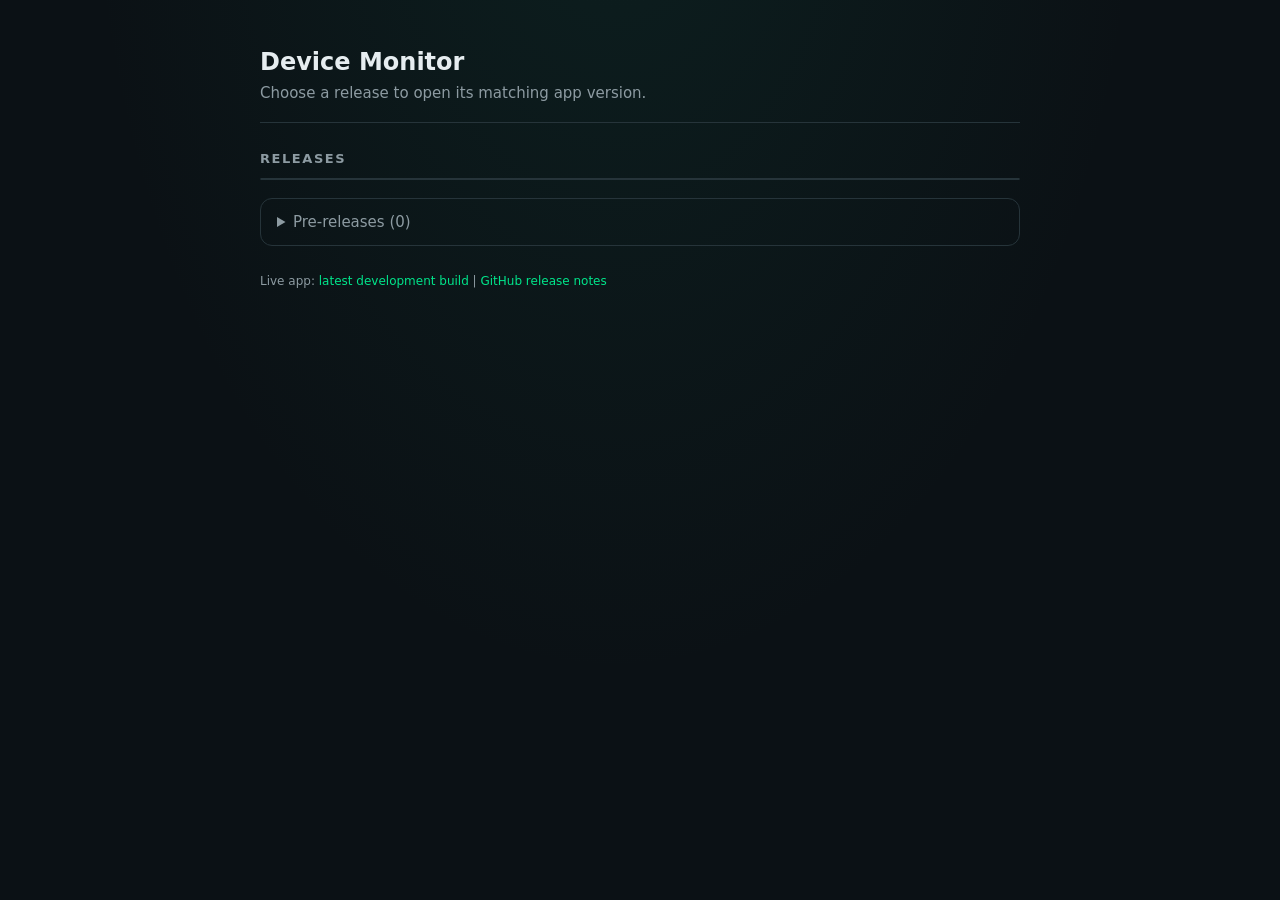
==== tools/pages-index.html @ f38d57f1 "GH portal!" ====
<!doctype html>
<html lang="en">
<head>
  <meta charset="utf-8">
  <meta name="viewport" content="width=device-width, initial-scale=1">
  <meta name="theme-color" content="#0b1115">
  <title>Device Monitor</title>
  <style>
    :root{color-scheme:dark;font:15px system-ui,sans-serif;background:#0b1115;color:#e6edf0;--muted:#8d9ba2;--line:#26343a;--green:#00e58b}
    *{box-sizing:border-box}body{min-height:100vh;margin:0;background:radial-gradient(ellipse at 48% -20%,rgba(20,112,90,.15),transparent 56%),#0b1115}
    main{width:min(760px,calc(100% - 32px));margin:0 auto;padding:48px 0}
    header{padding-bottom:20px;border-bottom:1px solid var(--line)}h1{margin:0;font-size:24px}header p{margin:8px 0 0;color:var(--muted)}
    h2{margin:28px 0 12px;font-size:13px;color:var(--muted);letter-spacing:.12em}
    ul{list-style:none;padding:0;margin:0;border:1px solid var(--line);border-radius:12px;overflow:hidden}
    li+li{border-top:1px solid var(--line)}.version{display:flex;align-items:center;justify-content:space-between;gap:14px;padding:14px 16px}
    a{color:var(--green);font-weight:650;text-decoration:none}a:hover{text-decoration:underline}.meta{color:var(--muted);font:11px ui-monospace,monospace}
    details{margin-top:18px;border:1px solid var(--line);border-radius:12px}summary{padding:14px 16px;color:var(--muted);cursor:pointer}
    details ul{border:0;border-top:1px solid var(--line);border-radius:0 0 12px 12px}
    .empty{padding:16px;color:var(--muted)}footer{margin-top:28px;color:var(--muted);font-size:12px}footer a{font-weight:500}
    @media(max-width:520px){main{padding:28px 0}.version{align-items:flex-start;flex-direction:column;gap:5px}}
  </style>
</head>
<body>
  <main>
    <header>
      <h1>Device Monitor</h1>
      <p>Choose a release to open its matching app version.</p>
    </header>
    <h2>RELEASES</h2>
    <ul id="stable-releases"><!-- STABLE_RELEASES --></ul>
    <details id="prerelease-details">
      <summary>Pre-releases (<span id="prerelease-count">0</span>)</summary>
      <ul id="prereleases"><!-- PRERELEASES --></ul>
    </details>
    <footer>Live app: <a href="./app/">latest development build</a> | <a href="https://github.com/m0bua/geiger-custom/releases">GitHub release notes</a></footer>
  </main>
</body>
</html>
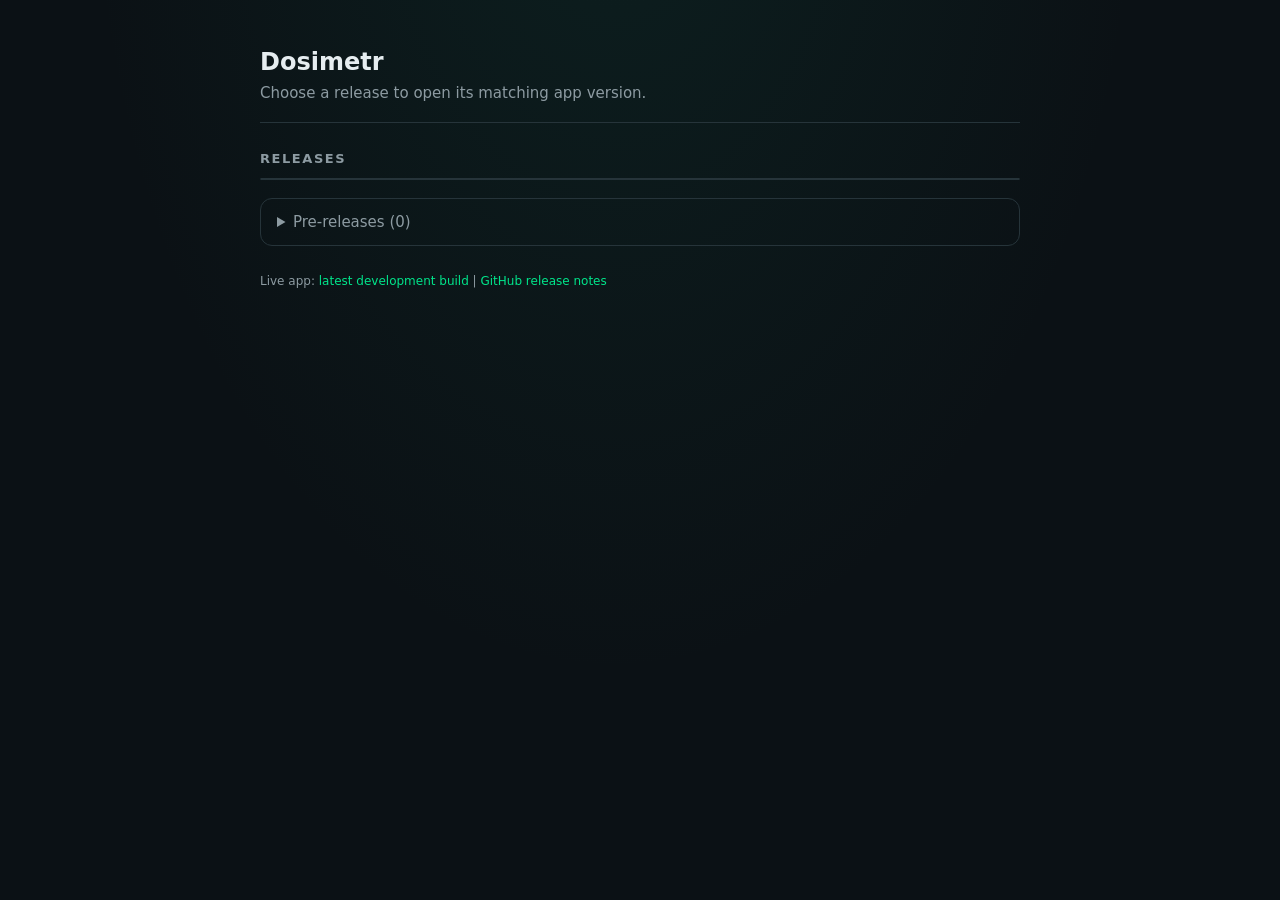
==== commit 4271ca56: "App naming fix." ====
--- a/tools/pages-index.html
+++ b/tools/pages-index.html
@@ -4,7 +4,7 @@
   <meta charset="utf-8">
   <meta name="viewport" content="width=device-width, initial-scale=1">
   <meta name="theme-color" content="#0b1115">
-  <title>Device Monitor</title>
+  <title>Dosimetr</title>
   <style>
     :root{color-scheme:dark;font:15px system-ui,sans-serif;background:#0b1115;color:#e6edf0;--muted:#8d9ba2;--line:#26343a;--green:#00e58b}
     *{box-sizing:border-box}body{min-height:100vh;margin:0;background:radial-gradient(ellipse at 48% -20%,rgba(20,112,90,.15),transparent 56%),#0b1115}
@@ -14,16 +14,17 @@
     ul{list-style:none;padding:0;margin:0;border:1px solid var(--line);border-radius:12px;overflow:hidden}
     li+li{border-top:1px solid var(--line)}.version{display:flex;align-items:center;justify-content:space-between;gap:14px;padding:14px 16px}
     a{color:var(--green);font-weight:650;text-decoration:none}a:hover{text-decoration:underline}.meta{color:var(--muted);font:11px ui-monospace,monospace}
+    .meta{display:flex;align-items:center;justify-content:flex-end;flex-wrap:wrap;gap:8px}.downloads{display:inline-flex;align-items:center;flex-wrap:wrap;gap:10px}.downloads a{white-space:nowrap}
     details{margin-top:18px;border:1px solid var(--line);border-radius:12px}summary{padding:14px 16px;color:var(--muted);cursor:pointer}
     details ul{border:0;border-top:1px solid var(--line);border-radius:0 0 12px 12px}
     .empty{padding:16px;color:var(--muted)}footer{margin-top:28px;color:var(--muted);font-size:12px}footer a{font-weight:500}
-    @media(max-width:520px){main{padding:28px 0}.version{align-items:flex-start;flex-direction:column;gap:5px}}
+    @media(max-width:520px){main{padding:28px 0}.version{align-items:flex-start;flex-direction:column;gap:7px}.meta{justify-content:flex-start}}
   </style>
 </head>
 <body>
   <main>
     <header>
-      <h1>Device Monitor</h1>
+      <h1>Dosimetr</h1>
       <p>Choose a release to open its matching app version.</p>
     </header>
     <h2>RELEASES</h2>
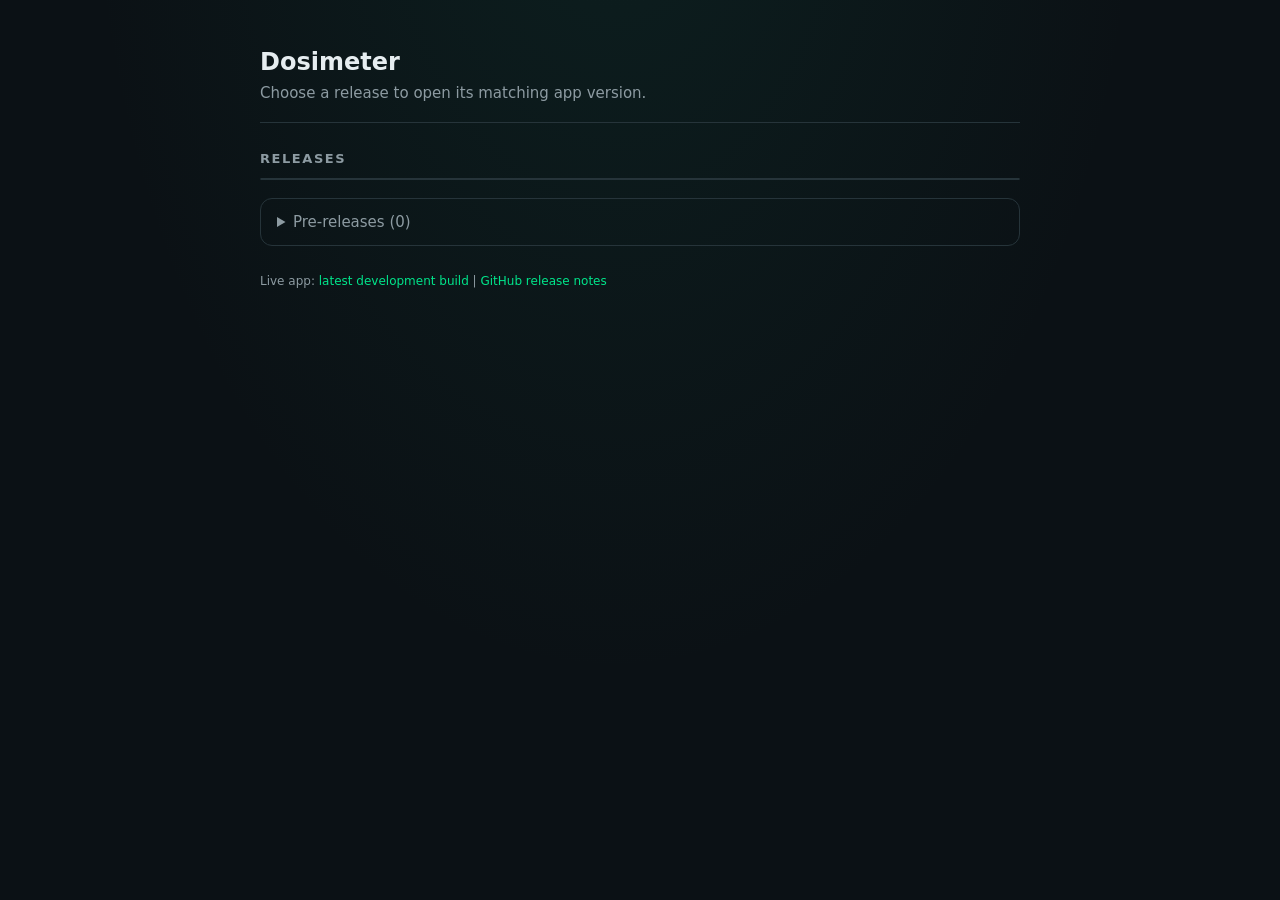
==== commit 39a781c1: "Naming fix." ====
--- a/tools/pages-index.html
+++ b/tools/pages-index.html
@@ -4,7 +4,7 @@
   <meta charset="utf-8">
   <meta name="viewport" content="width=device-width, initial-scale=1">
   <meta name="theme-color" content="#0b1115">
-  <title>Dosimetr</title>
+  <title>Dosimeter</title>
   <style>
     :root{color-scheme:dark;font:15px system-ui,sans-serif;background:#0b1115;color:#e6edf0;--muted:#8d9ba2;--line:#26343a;--green:#00e58b}
     *{box-sizing:border-box}body{min-height:100vh;margin:0;background:radial-gradient(ellipse at 48% -20%,rgba(20,112,90,.15),transparent 56%),#0b1115}
@@ -24,7 +24,7 @@
 <body>
   <main>
     <header>
-      <h1>Dosimetr</h1>
+      <h1>Dosimeter</h1>
       <p>Choose a release to open its matching app version.</p>
     </header>
     <h2>RELEASES</h2>
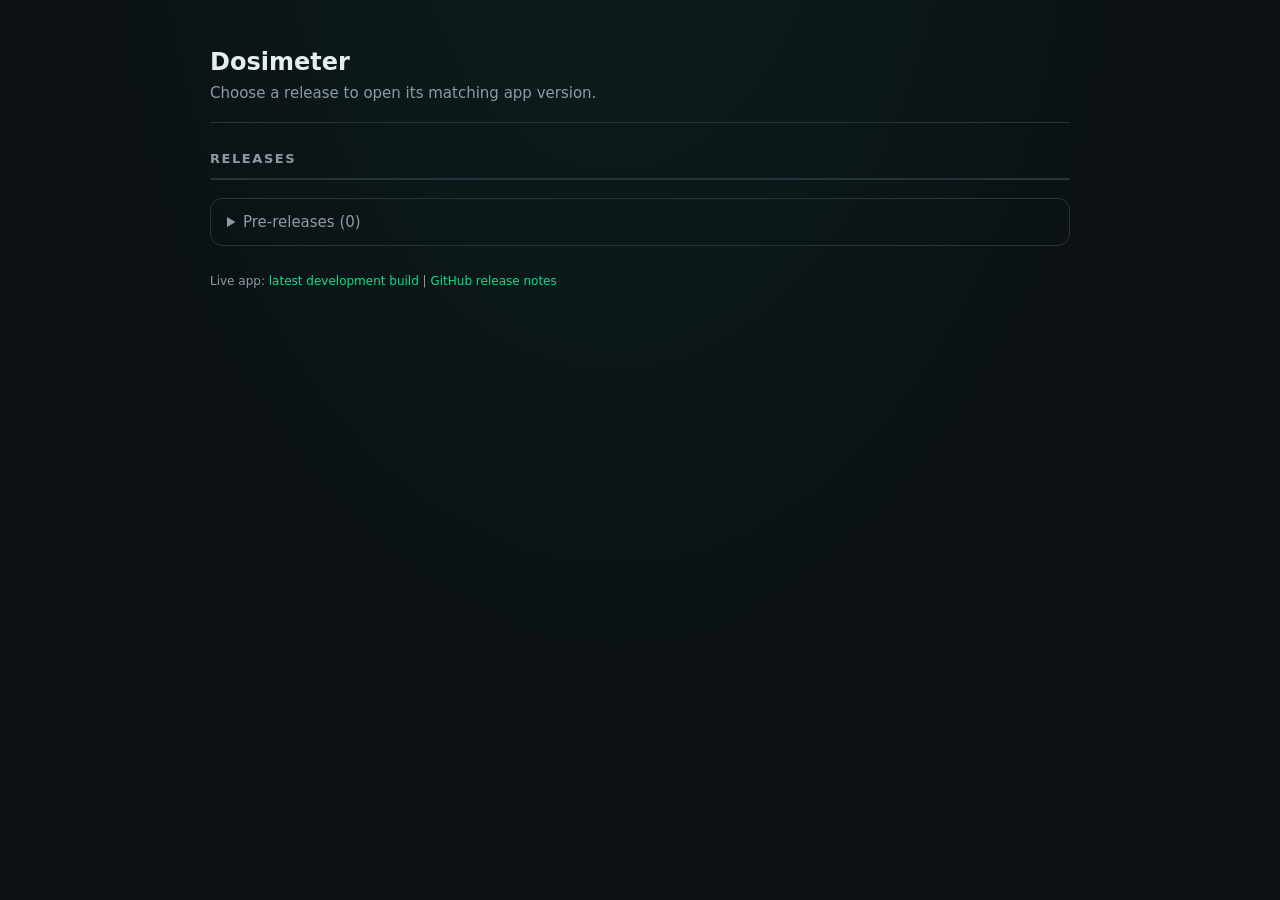
==== commit fb2fb602: "Portal fix." ====
--- a/tools/pages-index.html
+++ b/tools/pages-index.html
@@ -8,11 +8,12 @@
   <style>
     :root{color-scheme:dark;font:15px system-ui,sans-serif;background:#0b1115;color:#e6edf0;--muted:#8d9ba2;--line:#26343a;--green:#00e58b}
     *{box-sizing:border-box}body{min-height:100vh;margin:0;background:radial-gradient(ellipse at 48% -20%,rgba(20,112,90,.15),transparent 56%),#0b1115}
-    main{width:min(760px,calc(100% - 32px));margin:0 auto;padding:48px 0}
+    main{width:min(860px,calc(100% - 32px));margin:0 auto;padding:48px 0}
     header{padding-bottom:20px;border-bottom:1px solid var(--line)}h1{margin:0;font-size:24px}header p{margin:8px 0 0;color:var(--muted)}
     h2{margin:28px 0 12px;font-size:13px;color:var(--muted);letter-spacing:.12em}
     ul{list-style:none;padding:0;margin:0;border:1px solid var(--line);border-radius:12px;overflow:hidden}
     li+li{border-top:1px solid var(--line)}.version{display:flex;align-items:center;justify-content:space-between;gap:14px;padding:14px 16px}
+    .version>a{flex-shrink:0;white-space:nowrap}
     a{color:var(--green);font-weight:650;text-decoration:none}a:hover{text-decoration:underline}.meta{color:var(--muted);font:11px ui-monospace,monospace}
     .meta{display:flex;align-items:center;justify-content:flex-end;flex-wrap:wrap;gap:8px}.downloads{display:inline-flex;align-items:center;flex-wrap:wrap;gap:10px}.downloads a{white-space:nowrap}
     details{margin-top:18px;border:1px solid var(--line);border-radius:12px}summary{padding:14px 16px;color:var(--muted);cursor:pointer}
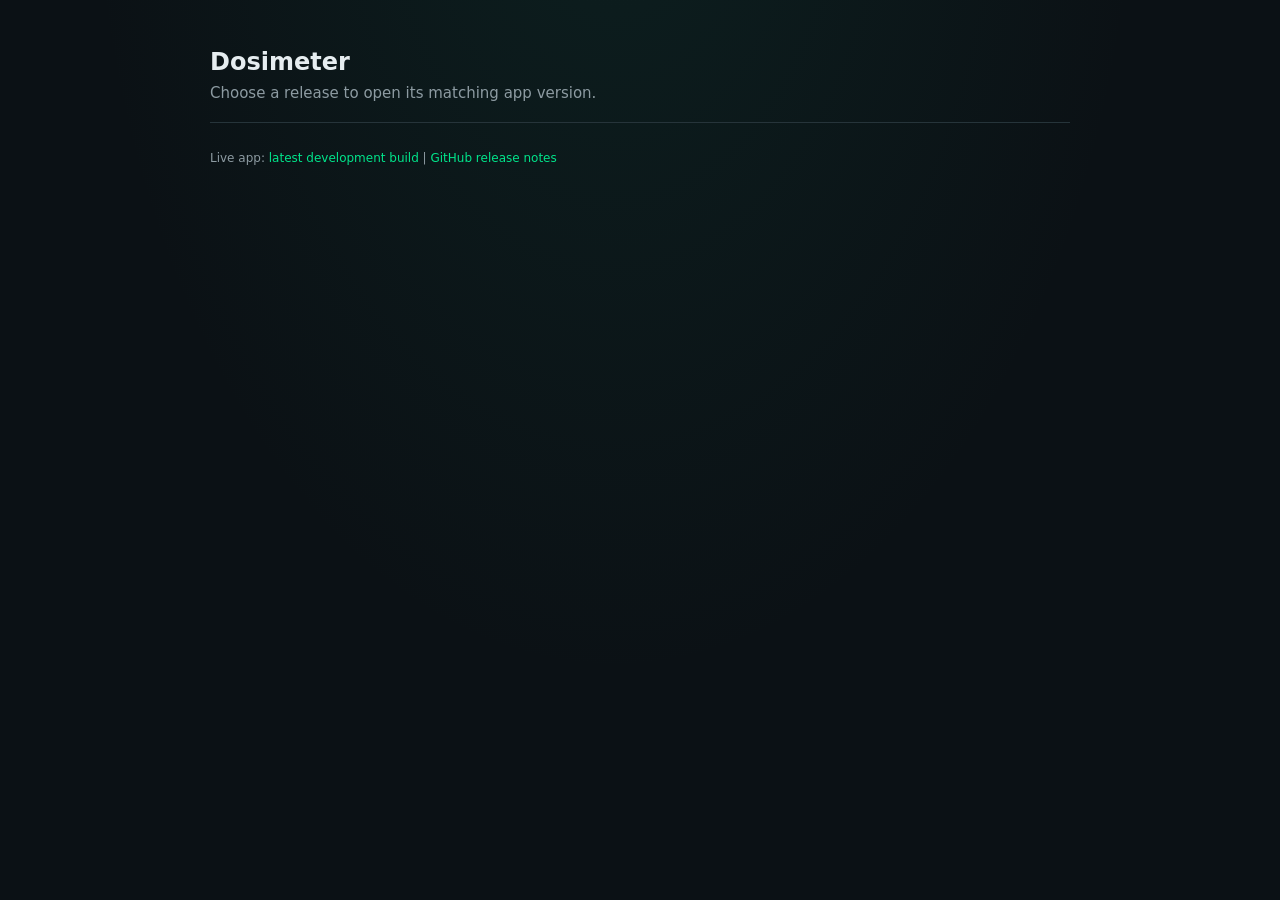
==== commit d6f5ecee: "Portal update." ====
--- a/tools/pages-index.html
+++ b/tools/pages-index.html
@@ -12,14 +12,27 @@
     header{padding-bottom:20px;border-bottom:1px solid var(--line)}h1{margin:0;font-size:24px}header p{margin:8px 0 0;color:var(--muted)}
     h2{margin:28px 0 12px;font-size:13px;color:var(--muted);letter-spacing:.12em}
     ul{list-style:none;padding:0;margin:0;border:1px solid var(--line);border-radius:12px;overflow:hidden}
-    li+li{border-top:1px solid var(--line)}.version{display:flex;align-items:center;justify-content:space-between;gap:14px;padding:14px 16px}
-    .version>a{flex-shrink:0;white-space:nowrap}
+    li+li{border-top:1px solid var(--line)}.version{display:grid;grid-template-columns:minmax(0,1fr) auto;align-items:center;gap:14px;padding:14px 16px}
+    .version>a{white-space:nowrap}
     a{color:var(--green);font-weight:650;text-decoration:none}a:hover{text-decoration:underline}.meta{color:var(--muted);font:11px ui-monospace,monospace}
-    .meta{display:flex;align-items:center;justify-content:flex-end;flex-wrap:wrap;gap:8px}.downloads{display:inline-flex;align-items:center;flex-wrap:wrap;gap:10px}.downloads a{white-space:nowrap}
-    details{margin-top:18px;border:1px solid var(--line);border-radius:12px}summary{padding:14px 16px;color:var(--muted);cursor:pointer}
-    details ul{border:0;border-top:1px solid var(--line);border-radius:0 0 12px 12px}
+    .meta{display:flex;flex-direction:column;align-items:flex-end;gap:6px;min-width:0}.release-date{white-space:nowrap}.downloads{display:block}.downloads a{white-space:nowrap}
+    .release-history{position:relative}
+    .release-history-toggle-input{position:absolute;width:1px;height:1px;opacity:0}
+    .release-list>li:nth-child(n+2){display:none}
+    .release-history-toggle-input:checked~section .release-list>li:nth-child(n+2){display:list-item}
+    #stable-releases>li:nth-child(n+4){display:none}
+    .release-history-toggle-input:checked~#stable-releases>li:nth-child(n+4){display:list-item}
+    .release-history>#older-prereleases-section{display:none}
+    .release-history-toggle-input:checked~#older-prereleases-section{display:block}
+    .release-history-toggle{display:block;padding-top:6px;color:var(--green);font-size:12px;text-align:center;cursor:pointer}
+    .release-history-toggle .show-less{display:none}
+    .release-history-toggle::after{content:" ↓"}
+    .release-history-toggle-input:checked~.release-history-toggle .show-more{display:none}
+    .release-history-toggle-input:checked~.release-history-toggle .show-less{display:inline}
+    .release-history-toggle-input:checked~.release-history-toggle::after{content:" ↑"}
+    .release-history-toggle-input:focus-visible~.release-history-toggle{outline:2px solid var(--green);outline-offset:3px}
     .empty{padding:16px;color:var(--muted)}footer{margin-top:28px;color:var(--muted);font-size:12px}footer a{font-weight:500}
-    @media(max-width:520px){main{padding:28px 0}.version{align-items:flex-start;flex-direction:column;gap:7px}.meta{justify-content:flex-start}}
+    @media(max-width:520px){main{padding:28px 0}.version{grid-template-columns:1fr;gap:7px}.version>a{white-space:normal;overflow-wrap:anywhere}.meta{align-items:flex-start}.release-date{white-space:normal;overflow-wrap:anywhere}}
   </style>
 </head>
 <body>
@@ -28,12 +41,8 @@
       <h1>Dosimeter</h1>
       <p>Choose a release to open its matching app version.</p>
     </header>
-    <h2>RELEASES</h2>
-    <ul id="stable-releases"><!-- STABLE_RELEASES --></ul>
-    <details id="prerelease-details">
-      <summary>Pre-releases (<span id="prerelease-count">0</span>)</summary>
-      <ul id="prereleases"><!-- PRERELEASES --></ul>
-    </details>
+    <!-- STABLE_RELEASES -->
+    <!-- PRERELEASE_HISTORY -->
     <footer>Live app: <a href="./app/">latest development build</a> | <a href="https://github.com/m0bua/geiger-custom/releases">GitHub release notes</a></footer>
   </main>
 </body>
